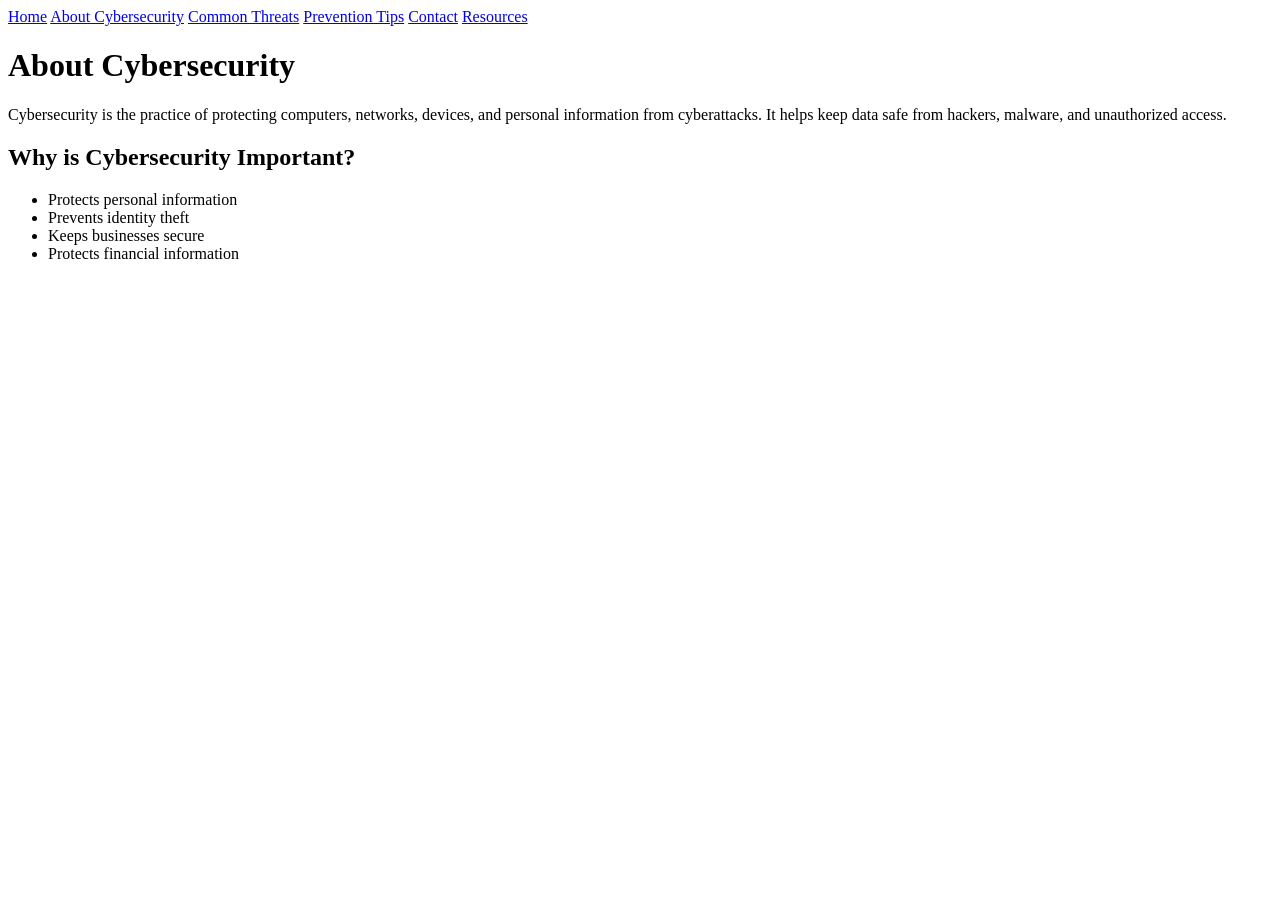
==== about.html @ 31012174 "Create about.html for cybersecurity information Added an About page detailing cybersecurity and its " ====
<!DOCTYPE html>
<html lang="en">
<head>
    <meta charset="UTF-8">
    <meta name="viewport" content="width=device-width, initial-scale=1.0">
    <title>About Cybersecurity</title>
    <link rel="stylesheet" href="styles.css">
</head>
<body>

<nav>
    <a class="btn" href="index.html">Home</a>
    <a class="btn" href="about.html">About Cybersecurity</a>
    <a class="btn" href="common threats.html">Common Threats</a>
    <a class="btn" href="prevention tips.html">Prevention Tips</a>
    <a class="btn" href="contact.html">Contact</a>
    <a class="btn" href="resources.html">Resources</a>
</nav>

<h1>About Cybersecurity</h1>

<p>
Cybersecurity is the practice of protecting computers, networks, devices,
and personal information from cyberattacks. It helps keep data safe from
hackers, malware, and unauthorized access.
</p>

<h2>Why is Cybersecurity Important?</h2>

<ul>
    <li>Protects personal information</li>
    <li>Prevents identity theft</li>
    <li>Keeps businesses secure</li>
    <li>Protects financial information</li>
</ul>

</body>
</html>
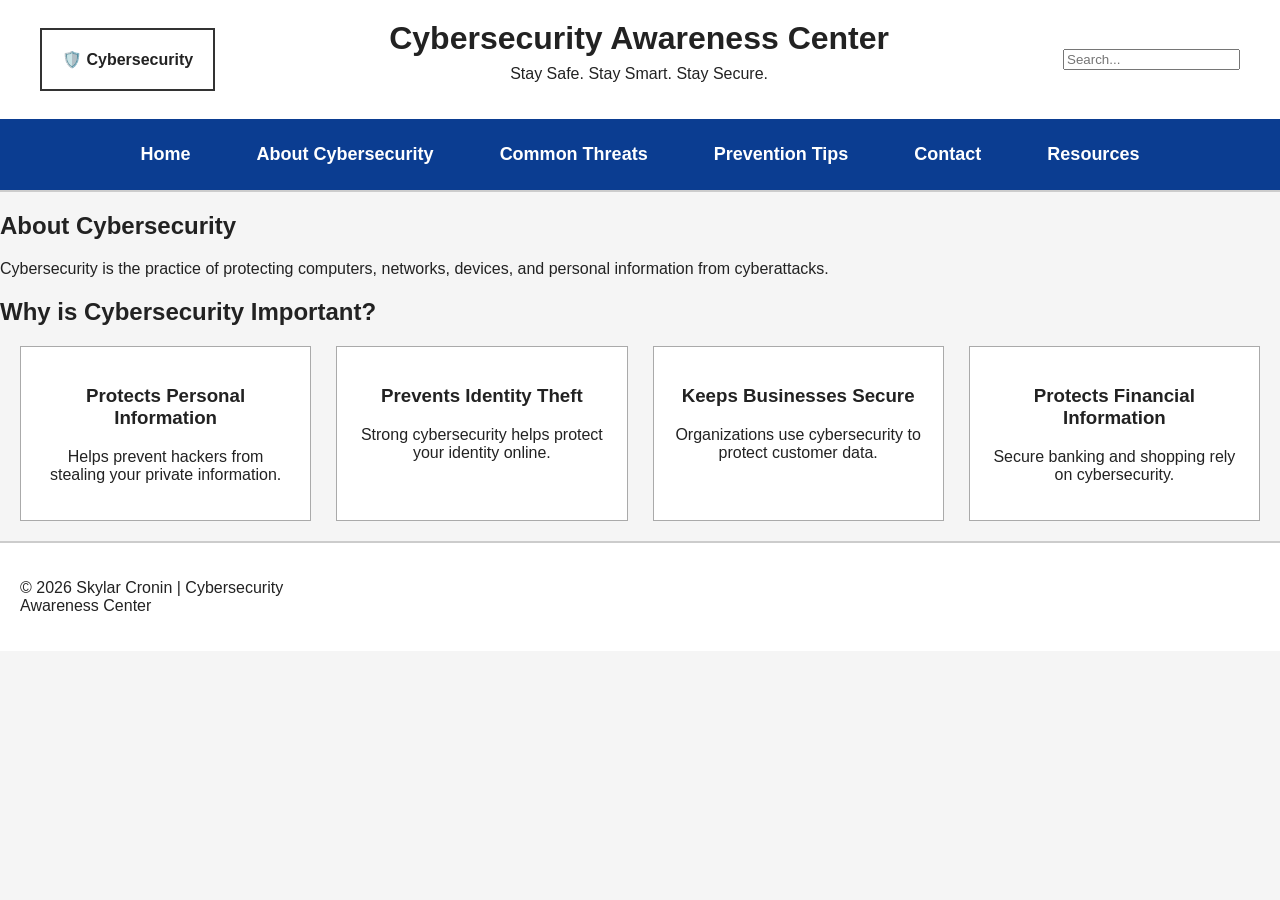
==== commit 8b9cbf7a: "Update navigation and content structure in about.html" ====
--- a/about.html
+++ b/about.html
@@ -4,35 +4,86 @@
     <meta charset="UTF-8">
     <meta name="viewport" content="width=device-width, initial-scale=1.0">
     <title>About Cybersecurity</title>
-    <link rel="stylesheet" href="styles.css">
+
+    <link rel="stylesheet" href="style.css">
 </head>
+
 <body>
 
-<nav>
-    <a class="btn" href="index.html">Home</a>
-    <a class="btn" href="about.html">About Cybersecurity</a>
-    <a class="btn" href="common threats.html">Common Threats</a>
-    <a class="btn" href="prevention tips.html">Prevention Tips</a>
-    <a class="btn" href="contact.html">Contact</a>
-    <a class="btn" href="resources.html">Resources</a>
-</nav>
+<header>
+
+    <div class="top-header">
+
+        <div class="logo">
+            🛡️ Cybersecurity
+        </div>
+
+        <div>
+            <h1>Cybersecurity Awareness Center</h1>
+            <p>Stay Safe. Stay Smart. Stay Secure.</p>
+        </div>
+
+        <input type="search" placeholder="Search...">
+
+    </div>
+
+    <nav class="nav-buttons">
+        <a class="btn" href="index.html">Home</a>
+        <a class="btn" href="about.html">About Cybersecurity</a>
+        <a class="btn" href="common-threats.html">Common Threats</a>
+        <a class="btn" href="prevention-tips.html">Prevention Tips</a>
+        <a class="btn" href="contact.html">Contact</a>
+        <a class="btn" href="resources.html">Resources</a>
+    </nav>
+
+</header>
+
+<main>
+
+<section class="page-content">
 
 <h1>About Cybersecurity</h1>
 
 <p>
-Cybersecurity is the practice of protecting computers, networks, devices,
-and personal information from cyberattacks. It helps keep data safe from
-hackers, malware, and unauthorized access.
+Cybersecurity is the practice of protecting computers, networks,
+devices, and personal information from cyberattacks.
 </p>
 
 <h2>Why is Cybersecurity Important?</h2>
 
-<ul>
-    <li>Protects personal information</li>
-    <li>Prevents identity theft</li>
-    <li>Keeps businesses secure</li>
-    <li>Protects financial information</li>
-</ul>
+<div class="cards">
+
+<div class="card">
+<h3>Protects Personal Information</h3>
+<p>Helps prevent hackers from stealing your private information.</p>
+</div>
+
+<div class="card">
+<h3>Prevents Identity Theft</h3>
+<p>Strong cybersecurity helps protect your identity online.</p>
+</div>
+
+<div class="card">
+<h3>Keeps Businesses Secure</h3>
+<p>Organizations use cybersecurity to protect customer data.</p>
+</div>
+
+<div class="card">
+<h3>Protects Financial Information</h3>
+<p>Secure banking and shopping rely on cybersecurity.</p>
+</div>
+
+</div>
+
+</section>
+
+</main>
+
+<footer>
+
+<p>© 2026 Skylar Cronin | Cybersecurity Awareness Center</p>
+
+</footer>
 
 </body>
 </html>
--- a/style.css
+++ b/style.css
@@ -0,0 +1,256 @@
+body {
+   margin: 0;
+   font-family: Arial, sans-serif;
+   color: #222;
+   background-color: #f5f5f5;
+}
+
+header {
+   background-color: white;
+   border-bottom: 2px solid #ccc;
+}
+
+.top-header{
+    display:flex;
+    justify-content:space-between;
+    align-items:center;
+    padding:20px 40px;
+}
+.top-header h1{
+    margin:0;
+    text-align:center;
+}
+
+.top-header p{
+    margin-top:8px;
+    text-align:center;
+}
+.logo {
+   border: 2px solid #333;
+   padding: 20px;
+   font-weight: bold;
+}
+
+header h1 {
+   margin: 0;
+}
+
+nav ul {
+   list-style: none;
+   display: flex;
+   justify-content: center;
+   gap: 30px;
+   padding: 15px;
+   margin: 0;
+   border-top: 1px solid #ccc;
+}
+
+nav a {
+   color: #111;
+   font-weight: bold;
+   text-decoration: underline;
+}
+
+.hero {
+   display: flex;
+   gap: 40px;
+   align-items: center;
+   background-color: white;
+   margin: 20px;
+   padding: 30px;
+   border: 1px solid #aaa;
+}
+
+.hero-image img {
+   max-width: 100%;
+}
+
+.hero-text h2 {
+   font-size: 32px;
+   text-transform: uppercase;
+}
+
+.button,
+.card a,
+button {
+   display: inline-block;
+   padding: 10px 20px;
+   border: 2px solid #333;
+   background-color: white;
+   color: #111;
+   font-weight: bold;
+   text-decoration: none;
+   cursor: pointer;
+}
+
+#topics h2,
+.tips h2 {
+   text-align: center;
+   text-transform: uppercase;
+}
+
+.cards {
+   display: grid;
+   grid-template-columns: repeat(4, 1fr);
+   gap: 25px;
+   margin: 20px;
+}
+
+.card {
+   background-color: white;
+   border: 1px solid #aaa;
+   padding: 20px;
+   text-align: center;
+}
+
+.icon,
+.tip-icon {
+   font-size: 48px;
+}
+
+.tips {
+   display: flex;
+   gap: 30px;
+   align-items: center;
+   background-color: white;
+   padding: 25px;
+   border-top: 2px solid #ccc;
+   border-bottom: 2px solid #ccc;
+}
+
+footer {
+   display: grid;
+   grid-template-columns: repeat(4, 1fr);
+   gap: 20px;
+   background-color: white;
+   padding: 20px;
+   border-top: 2px solid #ccc;
+}
+
+footer h2 {
+   font-size: 18px;
+   text-transform: uppercase;
+}
+
+footer a {
+   color: #111;
+   text-decoration: underline;
+}
+
+.copyright {
+   text-align: center;
+   padding: 15px;
+   background-color: white;
+   margin: 0;
+}
+
+@media (max-width: 768px) {
+   .top-header,
+   .hero,
+   .tips {
+      flex-direction: column;
+      text-align: center;
+   }
+
+   nav ul {
+      flex-direction: column;
+      gap: 10px;
+   }
+
+   .cards {
+      grid-template-columns: repeat(2, 1fr);
+   }
+
+   footer {
+      grid-template-columns: 1fr;
+      text-align: center;
+   }
+}
+
+@media (max-width: 500px) {
+   .cards {
+      grid-template-columns: 1fr;
+   }
+}
+#contact form {
+   margin-top: 15px;
+}
+
+#contact input,
+#contact textarea {
+   width: 100%;
+   max-width: 400px;
+   padding: 10px;
+   margin-top: 5px;
+   margin-bottom: 15px;
+   border: 1px solid #ccc;
+   border-radius: 5px;
+   box-sizing: border-box;
+}
+
+#contact button {
+   background-color: #0066cc;
+   color: white;
+   border: none;
+   padding: 10px 20px;
+   border-radius: 5px;
+   cursor: pointer;
+}
+
+#contact button:hover {
+   background-color: #004c99;
+}
+.cta {
+   background-color: #0066cc;
+   color: white;
+   text-align: center;
+   padding: 40px 20px;
+   margin: 30px 0;
+   border-radius: 8px;
+}
+
+.cta h2 {
+   margin-bottom: 15px;
+}
+
+.cta p {
+   max-width: 700px;
+   margin: 0 auto 20px;
+}
+
+.cta .button {
+   display: inline-block;
+   background-color: white;
+   color: #0066cc;
+   padding: 12px 24px;
+   text-decoration: none;
+   border-radius: 5px;
+   font-weight: bold;
+}
+
+.cta .button:hover {
+   background-color: #e6e6e6;
+}
+.nav-buttons {
+    display: flex;
+    justify-content: center;
+    align-items: center;
+    gap: 30px;
+    padding: 15px 0;
+    background-color: #0b3d91;
+    flex-wrap: wrap;
+}
+
+.nav-buttons a {
+    color: white;
+    text-decoration: none;
+    font-size: 18px;
+    font-weight: bold;
+    padding: 10px 18px;
+    border-radius: 8px;
+    transition: background-color .3s;
+}
+
+.nav-buttons a:hover {
+    background-color: #1f5fd1;
+}
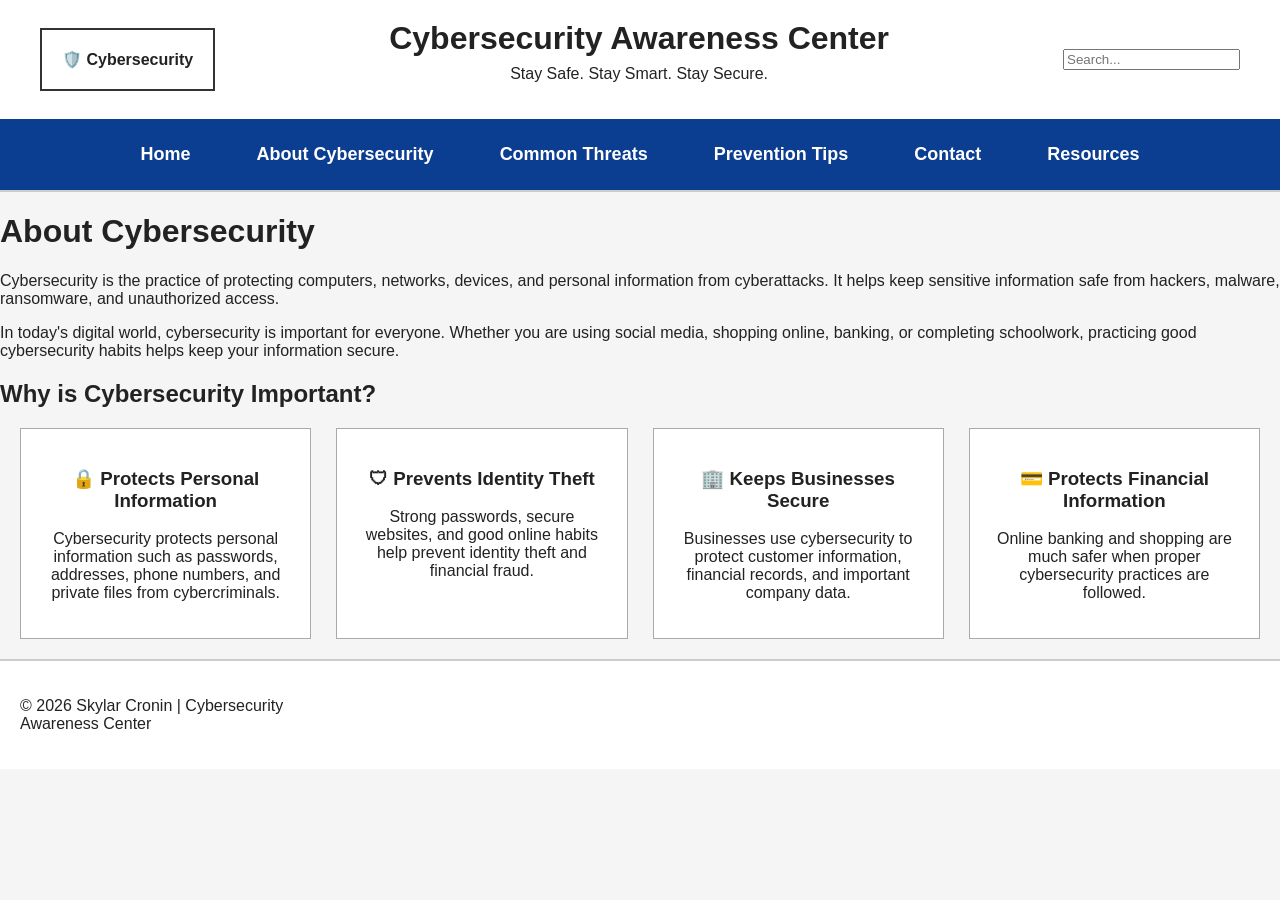
==== commit 59afd4ee: "Enhance About page with title and content updates Updated the title and improved the content structu" ====
--- a/about.html
+++ b/about.html
@@ -3,7 +3,7 @@
 <head>
     <meta charset="UTF-8">
     <meta name="viewport" content="width=device-width, initial-scale=1.0">
-    <title>About Cybersecurity</title>
+    <title>About Cybersecurity | Cybersecurity Awareness Center</title>
 
     <link rel="stylesheet" href="style.css">
 </head>
@@ -18,18 +18,18 @@
             🛡️ Cybersecurity
         </div>
 
-        <div>
+        <div class="header-title">
             <h1>Cybersecurity Awareness Center</h1>
             <p>Stay Safe. Stay Smart. Stay Secure.</p>
         </div>
 
-        <input type="search" placeholder="Search...">
+        <input type="search" placeholder="Search..." aria-label="Search website">
 
     </div>
 
     <nav class="nav-buttons">
         <a class="btn" href="index.html">Home</a>
-        <a class="btn" href="about.html">About Cybersecurity</a>
+        <a class="btn active" href="about.html">About Cybersecurity</a>
         <a class="btn" href="common-threats.html">Common Threats</a>
         <a class="btn" href="prevention-tips.html">Prevention Tips</a>
         <a class="btn" href="contact.html">Contact</a>
@@ -38,50 +38,67 @@
 
 </header>
 
-<main>
+<main class="page-content">
 
-<section class="page-content">
+    <h1>About Cybersecurity</h1>
 
-<h1>About Cybersecurity</h1>
+    <p>
+        Cybersecurity is the practice of protecting computers, networks,
+        devices, and personal information from cyberattacks.
+        It helps keep sensitive information safe from hackers,
+        malware, ransomware, and unauthorized access.
+    </p>
 
-<p>
-Cybersecurity is the practice of protecting computers, networks,
-devices, and personal information from cyberattacks.
-</p>
+    <p>
+        In today's digital world, cybersecurity is important for everyone.
+        Whether you are using social media, shopping online, banking,
+        or completing schoolwork, practicing good cybersecurity habits
+        helps keep your information secure.
+    </p>
 
-<h2>Why is Cybersecurity Important?</h2>
+    <h2>Why is Cybersecurity Important?</h2>
 
-<div class="cards">
+    <div class="cards">
 
-<div class="card">
-<h3>Protects Personal Information</h3>
-<p>Helps prevent hackers from stealing your private information.</p>
-</div>
+        <div class="card">
+            <h3>🔒 Protects Personal Information</h3>
+            <p>
+                Cybersecurity protects personal information such as passwords,
+                addresses, phone numbers, and private files from cybercriminals.
+            </p>
+        </div>
 
-<div class="card">
-<h3>Prevents Identity Theft</h3>
-<p>Strong cybersecurity helps protect your identity online.</p>
-</div>
+        <div class="card">
+            <h3>🛡 Prevents Identity Theft</h3>
+            <p>
+                Strong passwords, secure websites, and good online habits help
+                prevent identity theft and financial fraud.
+            </p>
+        </div>
 
-<div class="card">
-<h3>Keeps Businesses Secure</h3>
-<p>Organizations use cybersecurity to protect customer data.</p>
-</div>
+        <div class="card">
+            <h3>🏢 Keeps Businesses Secure</h3>
+            <p>
+                Businesses use cybersecurity to protect customer information,
+                financial records, and important company data.
+            </p>
+        </div>
 
-<div class="card">
-<h3>Protects Financial Information</h3>
-<p>Secure banking and shopping rely on cybersecurity.</p>
-</div>
+        <div class="card">
+            <h3>💳 Protects Financial Information</h3>
+            <p>
+                Online banking and shopping are much safer when proper
+                cybersecurity practices are followed.
+            </p>
+        </div>
 
-</div>
-
-</section>
+    </div>
 
 </main>
 
 <footer>
 
-<p>© 2026 Skylar Cronin | Cybersecurity Awareness Center</p>
+    <p>&copy; 2026 Skylar Cronin | Cybersecurity Awareness Center</p>
 
 </footer>
 
